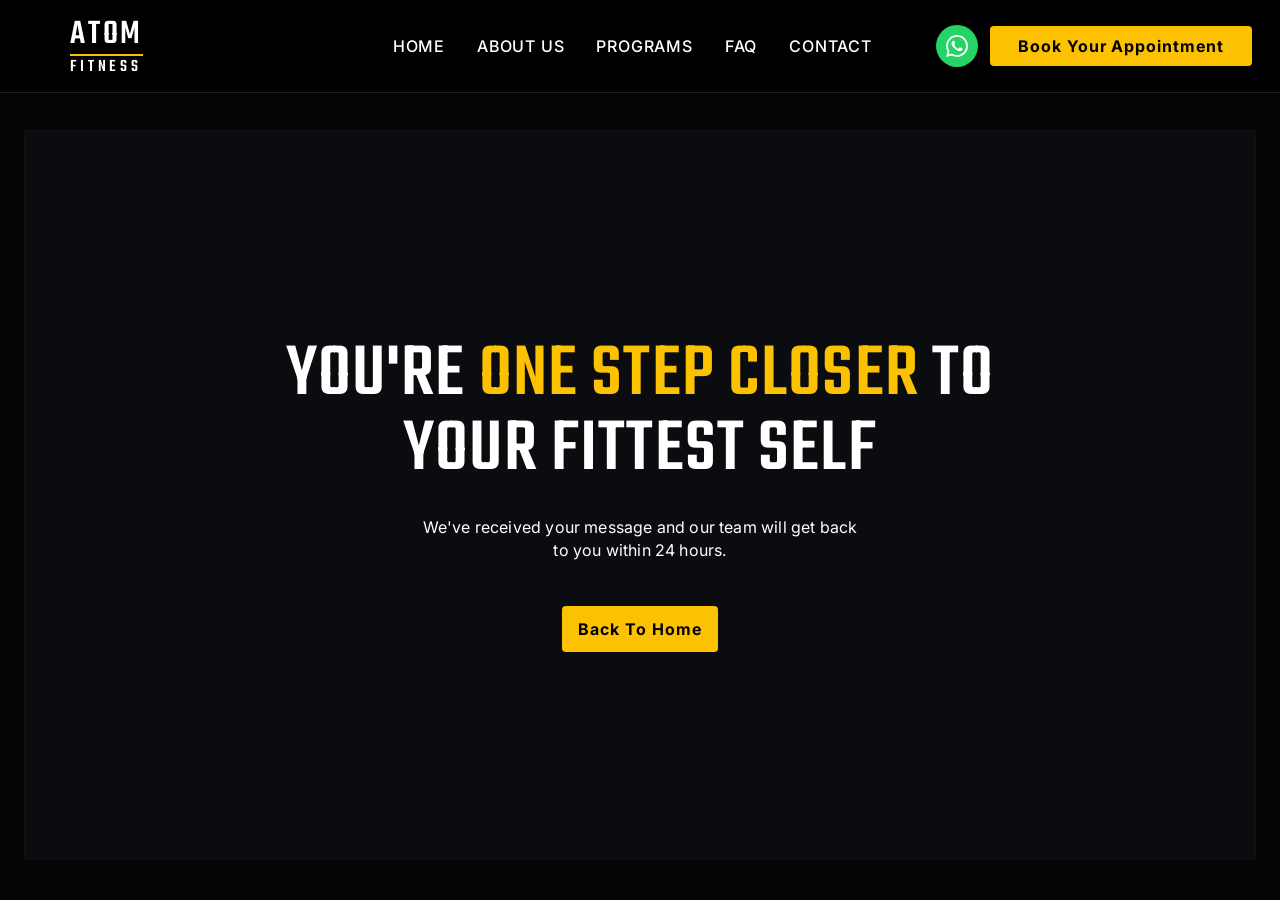
==== thankyou.html @ 92277892 "Initial Atom Fitness website" ====
<!DOCTYPE html>
<html lang="en">
<head>
  <meta charset="UTF-8" />
  <meta name="viewport" content="width=device-width, initial-scale=1, maximum-scale=1, user-scalable=no" />
  <title>Thank You | Atom Fitness</title>
  <link rel="stylesheet" href="style.css" />
  <link rel="icon" type="image/png" href="assets/Logo.png" />
  <link rel="preconnect" href="https://fonts.googleapis.com" />
  <link rel="preconnect" href="https://fonts.gstatic.com" crossorigin />
  <link href="https://fonts.googleapis.com/css2?family=Teko:wght@300;400;500;600;700&family=Inter:wght@300;400;500;600;700&display=swap" rel="stylesheet" />
</head>
<body class="thankyou-page">
  <header id="navbar">
    <div class="nav-inner">
      <a href="index.html#home" class="logo" aria-label="Atom Fitness">
        <span class="logo-atom">ATOM</span>
        <span class="logo-fitness">FITNESS</span>
      </a>

      <nav class="nav-links">
        <a href="index.html#home">Home</a>
        <a href="index.html#about">About Us</a>
        <a href="index.html#programs">Programs</a>
        <a href="index.html#faq">FAQ</a>
        <a href="index.html#contact">Contact</a>
      </nav>

      <div class="nav-actions">
        <a href="https://wa.me/919360424768" class="btn-whatsapp" target="_blank" aria-label="WhatsApp">
          <svg viewBox="0 0 24 24" fill="currentColor" width="22" height="22"><path d="M17.472 14.382c-.297-.149-1.758-.867-2.03-.967-.273-.099-.471-.148-.67.15-.197.297-.767.966-.94 1.164-.173.199-.347.223-.644.075-.297-.15-1.255-.463-2.39-1.475-.883-.788-1.48-1.761-1.653-2.059-.173-.297-.018-.458.13-.606.134-.133.298-.347.446-.52.149-.174.198-.298.298-.497.099-.198.05-.371-.025-.52-.075-.149-.669-1.612-.916-2.207-.242-.579-.487-.5-.669-.51-.173-.008-.371-.01-.57-.01-.198 0-.52.074-.792.372-.272.297-1.04 1.016-1.04 2.479 0 1.462 1.065 2.875 1.213 3.074.149.198 2.096 3.2 5.077 4.487.709.306 1.262.489 1.694.625.712.227 1.36.195 1.871.118.571-.085 1.758-.719 2.006-1.413.248-.694.248-1.289.173-1.413-.074-.124-.272-.198-.57-.347m-5.421 7.403h-.004a9.87 9.87 0 01-5.031-1.378l-.361-.214-3.741.982.998-3.648-.235-.374a9.86 9.86 0 01-1.51-5.26c.001-5.45 4.436-9.884 9.888-9.884 2.64 0 5.122 1.03 6.988 2.898a9.825 9.825 0 012.893 6.994c-.003 5.45-4.437 9.884-9.885 9.884m8.413-18.297A11.815 11.815 0 0012.05 0C5.495 0 .16 5.335.157 11.892c0 2.096.547 4.142 1.588 5.945L.057 24l6.305-1.654a11.882 11.882 0 005.683 1.448h.005c6.554 0 11.89-5.335 11.893-11.893a11.821 11.821 0 00-3.48-8.413z"/></svg>
        </a>
        <a href="index.html#contact" class="btn-primary">Book Your Appointment</a>
      </div>
    </div>
  </header>

  <main class="thankyou-wrap">
    <section class="thankyou-card">
      <h1 class="thankyou-title">
        YOU'RE <span class="accent">ONE STEP CLOSER</span> TO<br />
        YOUR FITTEST SELF
      </h1>
      <p class="thankyou-sub">
        We've received your message and our team will get back<br />
        to you within 24 hours.
      </p>
      <a href="index.html#home" class="btn-primary thankyou-btn">Back To Home</a>
    </section>
  </main>
</body>
</html>
---- style.css ----
/* ============================================================
   CSS RESET & VARIABLES
============================================================ */
*, *::before, *::after { box-sizing: border-box; margin: 0; padding: 0; }

:root {
  --primary:    #000000;
  --secondary:  #FCC201;
  --white:      #ffffff;
  --grey:       #b0b0b0;
  --dark-card:  #111111;
  --dark-card2: #1a1a1a;
  --font:       'Teko', sans-serif;
  --font-body:  'Inter', system-ui, -apple-system, Segoe UI, Roboto, Helvetica, Arial, sans-serif;
  --transition: 0.35s cubic-bezier(.4,0,.2,1);
  --radius:     4px;
}

html { scroll-behavior: smooth; }

body {
  font-family: var(--font-body);
  background: var(--primary);
  color: var(--white);
  overflow-x: hidden;
  font-size: 18px;
  line-height: 1.5;
  letter-spacing: 0.01em;
}
.logo-atom,
.logo-fitness,
h1, h2, h3, h4, h5, h6,
.section-title,
.hero-title,
.program-card h3,
.why-card h4,
.form-box h3,
.footer-links h5,
.footer-contact h5,
.footer-social h5 {
  font-family: var(--font);
  font-weight: 500 !important;
}


img { display: block; width: 100%; height: 100%; object-fit: cover; }

a { text-decoration: none; color: inherit; }

/* ============================================================
   UTILITY
============================================================ */
.container {
  max-width: 1400px;
  margin: 0 auto;
  padding: 0 24px;
}

/* Keep FAQ and Reviews at the previous section width */
.section-faq .container,
.section-testimonials .container {
  max-width: 1200px;
}

/* Match section content start with logo alignment in header */
@media (min-width: 1024px) {
  .container { padding-left: 140px; padding-right: 28px; } /* 160 - 20 logo shift */
}
@media (min-width: 1280px) {
  .container { padding-left: 70px; padding-right: 28px; }  /* 200 - 130 logo shift */
}

.section-pad { padding: 100px 0; }

.accent { color: var(--secondary); }

.center { text-align: center; }

.mt-24 { margin-top: 24px; display: inline-block; }
.mt-48 { margin-top: 48px; }

.section-title {
  font-size: 66px;
  font-weight: 400;
  line-height: 62px;
  letter-spacing: 0.02em;
  text-transform: uppercase;
  margin-bottom: 32px;
}

.body-text {
  font-size: 1.1rem;
  color: var(--white);
  line-height: 1.7;
  margin-bottom: 28px;
  font-weight: 300;
}

.sub-center {
  font-size: 1.1rem;
  color: var(--white);
  text-align: center;
  max-width: 540px;
  margin: 0 auto 56px;
}

/* ============================================================
   BUTTONS
============================================================ */
.btn-primary {
  display: inline-flex;
  align-items: center;
  justify-content: center;
  background: var(--secondary);
  color: var(--primary);
  font-family: var(--font-body);
  font-size: 1rem;
  font-weight: 700;
  letter-spacing: 0.06em;
  padding: 12px 28px;
  border-radius: var(--radius);
  border: none;
  cursor: pointer;
  transition: background var(--transition), transform var(--transition), box-shadow var(--transition);
  text-transform: none;
  line-height: 1;
  white-space: nowrap;
  text-transform: none;
}
.btn-primary:hover {
  background: #e6ac00;
  transform: translateY(-2px);
  box-shadow: 0 8px 24px rgba(252,194,1,.35);
}

.btn-dark {
  display: inline-flex;
  align-items: center;
  justify-content: center;
  background: var(--primary);
  color: var(--white);
  font-family: var(--font-body);
  font-size: 1rem;
  font-weight: 600;
  letter-spacing: 0.04em;
  padding: 12px 24px;
  border-radius: var(--radius);
  border: 2px solid var(--white);
  cursor: pointer;
  transition: all var(--transition);
  text-transform: none;
  line-height: 1;
  white-space: nowrap;
  text-transform: none;
}
.btn-dark:hover {
  background: var(--white);
  color: var(--primary);
}

.w-full { width: 100%; text-align: center; }

/* ============================================================
   FLOATING BUTTONS
============================================================ */
.float-btn {
  position: fixed;
  bottom: 24px;
  width: 52px;
  height: 52px;
  border-radius: 50%;
  background: var(--secondary);
  color: var(--primary);
  display: flex;
  align-items: center;
  justify-content: center;
  z-index: 999;
  transition: transform var(--transition), box-shadow var(--transition);
  box-shadow: 0 4px 16px rgba(252,194,1,.4);
}
.float-btn:hover { transform: scale(1.12); box-shadow: 0 8px 28px rgba(252,194,1,.5); }
.float-left  { left: 28px; }
.float-right { right: 28px; }

/* ============================================================
   NAV
============================================================ */
#navbar {
  position: fixed;
  top: 0; left: 0; right: 0;
  z-index: 200;
  background: var(--primary);
  border-bottom: 1px solid #1f1f1f;
  transition: box-shadow var(--transition);
}
#navbar.scrolled { box-shadow: 0 4px 24px rgba(0,0,0,.7); }

.nav-inner {
  display: flex;
  align-items: center;
  gap: 40px;
  padding: 0 28px;
  height: 92px;
  max-width: 1400px;
  margin: 0 auto;
}

/* Align logo with hero content on larger screens */
@media (min-width: 1024px) {
  .nav-inner { padding-left: 160px; padding-right: 28px; }
  .logo { margin-left: -20px; } /* nudge logo slightly left */
}
@media (min-width: 1280px) {
  .nav-inner { padding-left: 200px; padding-right: 28px; }
  .logo { margin-left: -130px; } /* a touch more on large screens */
}

/* Logo */
.logo {
  display: flex;
  flex-direction: column;
  line-height: 1;
  gap: 0;
}
.logo-atom {
  font-size: 2.2rem;
  font-weight: 500;
  letter-spacing: 0.08em;
  color: var(--white);
  position: relative;
}
.logo-atom::after {
  content: '';
  display: block;
  height: 2px;
  background: var(--secondary);
  margin-top: 2px;
}
.logo-fitness {
  font-size: 1.1rem;
  font-weight: 500;
  letter-spacing: 0.22em;
  color: var(--white);
  margin-top: 2px;
}

/* Nav links */
.nav-links {
  display: flex;
  gap: 32px;
  margin-left: auto;
}
.nav-links a {
  font-size: 1rem;
  font-weight: 500;
  letter-spacing: 0.05em;
  color: var(--white);
  text-transform: uppercase;
  transition: color var(--transition);
  position: relative;
}
.nav-links a::after {
  content: '';
  position: absolute;
  bottom: -3px; left: 0;
  width: 0; height: 2px;
  background: var(--secondary);
  transition: width var(--transition);
}
.nav-links a:hover { color: var(--secondary); }
.nav-links a:hover::after { width: 100%; }

/* Nav actions */
.nav-actions { display: flex; align-items: center; gap: 12px; margin-left: 24px; }

.btn-whatsapp {
  width: 42px; height: 42px;
  background: #25d366;
  color: #fff;
  border-radius: 50%;
  display: flex; align-items: center; justify-content: center;
  transition: transform var(--transition);
}
.btn-whatsapp:hover { transform: scale(1.1); }

/* Hamburger */
.hamburger {
  display: none;
  flex-direction: column;
  gap: 5px;
  cursor: pointer;
  background: none;
  border: none;
  padding: 8px;
  margin-left: auto;
}
.hamburger span {
  display: block;
  width: 26px; height: 2px;
  background: var(--white);
  border-radius: 2px;
  transition: all var(--transition);
}

/* Mobile menu */
.mobile-menu {
  display: none;
  flex-direction: column;
  background: #0a0a0a;
  padding: 16px 28px 24px;
  gap: 16px;
  border-top: 1px solid #222;
}
.mobile-menu.open { display: flex; }
.mobile-menu a {
  font-size: 1.3rem;
  font-weight: 600;
  letter-spacing: 0.08em;
  text-transform: uppercase;
  color: var(--white);
  transition: color var(--transition);
}
.mobile-menu a:hover { color: var(--secondary); }

/* ============================================================
   SECTION 1 — HERO
============================================================ */
.section-hero {
  position: relative;
  height: 100vh;
  min-height: 600px;
  display: flex;
  align-items: center;
  padding-bottom: 0;
}

.hero-video-wrap {
  position: absolute;
  inset: 0;
  overflow: hidden;
}
.hero-video-wrap video {
  width: 100%; height: 100%;
  object-fit: cover;
}
.hero-overlay {
  position: absolute;
  inset: 0;
  background: linear-gradient(
    120deg,
    rgba(0,0,0,.82) 0%,
    rgba(0,0,0,.55) 55%,
    rgba(0,0,0,.3) 100%
  );
}

.hero-content {
  position: relative;
  z-index: 10;
  padding: 0 24px;
  width: 100%;
  max-width: 1400px;
  margin: 0 auto;
}

.hero-title {
  font-size: clamp(2.8rem, 6vw, 5.5rem);
  font-weight: 400;
  line-height: 1.05;
  letter-spacing: 0.01em;
  text-transform: uppercase;
  margin-bottom: 20px;
}

.hero-sub {
  font-family: var(--font-body);
}

.hero-sub {
  font-size: 1.2rem;
  color: var(--white);
  font-weight: 300;
  margin-bottom: 36px;
  line-height: 1.6;
}

/* Desktop hero alignment to match design */
@media (min-width: 1024px) {
  .hero-content { padding-left: 140px; padding-right: 28px; }
}
@media (min-width: 1280px) {
  .hero-content { padding-left: 70px; padding-right: 28px; }
}

/* Hero animations */
.animate-up {
  opacity: 0;
  transform: translateY(36px);
  animation: fadeUp 0.8s forwards;
}
.delay-1 { animation-delay: 0.25s; }
.delay-2 { animation-delay: 0.5s; }

@keyframes fadeUp {
  to { opacity: 1; transform: none; }
}

/* ============================================================
   SECTION 2 — TICKER
============================================================ */
.section-ticker {
  background: var(--secondary);
  overflow: hidden;
  padding: 18px 0;
}

.ticker-track { overflow: hidden; }

.ticker-inner {
  display: flex;
  align-items: center;
  gap: 48px;
  white-space: nowrap;
  animation: ticker 4s linear infinite;
}

.ticker-inner span {
  font-family: var(--font);
  font-size: 2.4rem;
  font-weight: 600;
  letter-spacing: 0.12em;
  text-transform: uppercase;
  color: transparent;
  -webkit-text-stroke: 1px #231f1f;
  text-stroke: 1px #231f1f;
  flex-shrink: 0;
}

.ticker-dot { color: var(--primary) !important; font-size: 1rem !important; }

@keyframes ticker {
  from { transform: translateX(0); }
  to   { transform: translateX(-50%); }
}

.ticker-track:hover .ticker-inner { animation-play-state: paused; }

/* ============================================================
   SECTION 3 — ABOUT
============================================================ */
.about-grid {
  display: grid;
  grid-template-columns: 524px 1fr;
  gap: 64px;
  align-items: stretch;
}

.img-grid-4 {
  display: grid;
  grid-template-columns: 1fr 1fr;
  gap: 14px;
}

.img-grid-4 img {
  border-radius: var(--radius);
  aspect-ratio: 23/25; /* ~321x350 look from design */
  transition: transform 0.4s ease;
}
.img-grid-4 img:hover { transform: scale(1.03) translateY(var(--y, 0)); }

.section-about .section-title {
  font-size: 68px;
  line-height: 64px;
  margin-bottom: 12px;
}
.section-about .body-text { margin-bottom: 16px; }
.about-text {
  max-width: 640px;
  display: flex;
  flex-direction: column;
  justify-content: center;
}
.section-about .heading-line { display: block; }
.section-about .heading-line { white-space: nowrap; }
.section-about .about-btn {
  width: 250px;
  height: 64px;
  padding: 0 28px;
  text-transform: none;
  font-size: 1.15rem;
  font-weight: 600;
  letter-spacing: 0.02em;
  line-height: 1;
}

/* Zig-zag offsets for image grid */
.img-grid-4 img:nth-child(1) { --y: -20px; transform: translateY(-20px); }
.img-grid-4 img:nth-child(2) { --y: 40px;  transform: translateY(40px); }
.img-grid-4 img:nth-child(3) { --y: 10px;  transform: translateY(10px); }
.img-grid-4 img:nth-child(4) { --y: 60px;  transform: translateY(60px); }

.check-list {
  list-style: none;
  display: flex;
  flex-direction: column;
  gap: 20px;
  margin-bottom: 8px;
}

.check-list li {
  display: flex;
  gap: 14px;
  align-items: flex-start;
}

.check-icon {
  flex-shrink: 0;
  width: 24px; height: 24px;
  background: transparent;
  color: var(--primary);
  border-radius: 0;
  display: flex; align-items: center; justify-content: center;
  margin-top: 2px;
}
.check-icon img {
  width: 100%;
  height: 100%;
  object-fit: contain;
}

.check-list strong {
  display: block;
  font-size: calc(1.1rem + 2px);
  font-weight: 500;
  margin-bottom: 4px;
  letter-spacing: 0.015em;
}

.check-list p {
  font-size: calc(0.95rem + 2px);
  color: var(--grey);
  font-weight: 300;
  line-height: 1.5;
}

/* ============================================================
   SECTION 4 — PROGRAMS
============================================================ */
.section-programs { background: #080808; }

.programs-grid {
  display: grid;
  grid-template-columns: repeat(3, 1fr);
  gap: 28px;
  margin-top: 48px;
}

.program-card {
  background: var(--dark-card);
  border-radius: 0;
  overflow: hidden;
  transition: box-shadow var(--transition);
  cursor: pointer;
  position: relative;
}
.program-card:hover {
  box-shadow: 0 12px 40px rgba(252,194,1,.15);
}

.program-img {
  position: relative;
  aspect-ratio: 4/3;
  overflow: hidden;
}
.program-img img { transition: none; }

.card-hover-line {
  display: none;
}

.program-card h3 {
  font-size: 24px;
  font-weight: 400;
  line-height: 30px;
  letter-spacing: 0.03em;
  text-transform: uppercase;
  padding: 18px 20px 6px;
  transition: color var(--transition);
}
.section-programs .heading-line {
  display: block;
  white-space: nowrap;
}
.program-card:hover h3,
.program-img:hover ~ h3 { color: var(--secondary); }
.program-card p {
  font-size: 0.95rem;
  color: var(--white);
  padding: 0 20px 20px;
  font-weight: 300;
  line-height: 1.5;
}

/* ============================================================
   SECTION 5 — WHY CHOOSE
============================================================ */
.why-grid {
  display: grid;
  grid-template-columns: repeat(3, 1fr);
  gap: 0;
  margin-top: 16px;
  border: none;
}

.why-card {
  padding: 40px 32px;
  border: none;
  border-left: 1px solid #2a2a2a;
  transition: color var(--transition), border-color var(--transition);
  position: relative;
  background: transparent;
}

.why-icon {
  color: #555;
  margin-bottom: 16px;
  transition: color var(--transition);
}
.why-icon img {
  width: 30px;
  height: 30px;
  object-fit: contain;
  opacity: 0.65;
  filter: brightness(0) invert(1);
  transition: opacity var(--transition), transform var(--transition);
}

.why-card h4 {
  font-size: 24px;
  font-weight: 400;
  line-height: 28px;
  letter-spacing: 0.025em;
  text-transform: uppercase;
  margin-bottom: 10px;
  color: #5f5f5f;
  transition: color var(--transition);
}

.why-card p {
  font-size: 0.95rem;
  color: #666;
  font-weight: 300;
  line-height: 1.5;
  transition: color var(--transition);
}

.why-card.active {
  background: transparent;
  border-left-color: var(--secondary);
}
.why-card.active .why-icon { color: var(--secondary); }
.why-card.active h4 { color: var(--secondary); }
.why-card.active p { color: var(--white); }

.why-card.active .why-icon img { opacity: 1; transform: scale(1.03); }

/* ============================================================
   SECTION 6 — TESTIMONIALS
============================================================ */
.section-testimonials { background: #050505; }
.section-testimonials .section-title { line-height: 48px; }

.testimonial-slider {
  position: relative;
  overflow: hidden;
  margin-top: 16px;
}

.testimonial-track {
  display: flex;
  transition: transform 0.55s cubic-bezier(.4,0,.2,1);
}

.testimonial-card {
  min-width: 100%;
  background: var(--dark-card);
  border-radius: 0;
  padding: 56px 64px;
  border: 1px solid #1e1e1e;
}

.review-text {
  font-family: var(--font-body);
  font-size: 1.1rem;
  font-weight: 400;
  line-height: 1.75;
  color: var(--white);
  margin-bottom: 36px;
  font-style: normal;
}

.reviewer { border-top: 1px solid #2a2a2a; padding-top: 24px; }

.reviewer strong {
  display: block;
  font-size: 1.1rem;
  font-weight: 700;
  margin-bottom: 4px;
}

.stars { color: var(--secondary); font-size: 1.2rem; letter-spacing: 2px; }

.slider-controls {
  display: flex;
  align-items: center;
  justify-content: center;
  gap: 16px;
  margin-top: 28px;
}

.slider-btn {
  width: 44px; height: 44px;
  border-radius: 50%;
  border: 1px solid #333;
  background: none;
  color: var(--white);
  font-size: 1.5rem;
  text-transform: none;
  cursor: pointer;
  display: flex; align-items: center; justify-content: center;
  transition: all var(--transition);
}
.slider-btn:hover { border-color: var(--secondary); color: var(--secondary); }

.slider-dots { display: flex; gap: 8px; }

.dot {
  width: 8px; height: 8px;
  border-radius: 50%;
  background: #333;
  cursor: pointer;
  transition: background var(--transition), transform var(--transition);
}
.dot.active { background: var(--secondary); transform: scale(1.3); }

/* ============================================================
   SECTION 7 — GALLERY
============================================================ */
.gallery-grid {
  display: grid;
  grid-template-columns: repeat(3, 1fr);
  gap: 12px;
  margin-top: 40px;
}

.gallery-item {
  position: relative;
  aspect-ratio: 4/3;
  overflow: hidden;
  border-radius: 0;
  cursor: pointer;
}

.gallery-item img {
  transition: none;
}

.gallery-label {
  position: absolute;
  bottom: 0; left: 0; right: 0;
  background: linear-gradient(transparent, rgba(0,0,0,.82));
  padding: 32px 16px 14px;
  font-size: 1rem;
  font-weight: 600;
  letter-spacing: 0.06em;
  text-transform: uppercase;
  opacity: 1;
  transform: none;
  transition: none;
}

/* ============================================================
   SECTION 8 — FAQ
============================================================ */
.faq-wrap {
  display: grid;
  grid-template-columns: 380px 1fr;
  gap: 80px;
  align-items: start;
  border: 1px solid #2a2a2a;
  border-radius: var(--radius);
  padding: 28px;
}

.faq-item {
  border: 1px solid #1e1e1e;
  border-radius: 0;
  overflow: hidden;
  margin-bottom: 12px;
  transition: border-color var(--transition);
}
.faq-item.open { border-color: var(--secondary); }

.faq-question {
  width: 100%;
  background: var(--dark-card);
  color: var(--white);
  font-family: var(--font-body);
  font-size: 1.05rem;
  font-weight: 600;
  letter-spacing: 0.03em;
  padding: 20px 24px;
  border: none;
  cursor: pointer;
  text-align: left;
  display: flex;
  justify-content: space-between;
  align-items: center;
  transition: color var(--transition), background var(--transition);
}
.faq-item.open .faq-question { color: var(--secondary); background: #111; }

.faq-icon {
  font-size: 1.4rem;
  transition: transform var(--transition);
  flex-shrink: 0;
  margin-left: 16px;
}
.faq-item.open .faq-icon { transform: rotate(45deg); }

.faq-answer {
  max-height: 0;
  overflow: hidden;
  transition: max-height 0.4s ease, padding 0.3s ease;
  background: #0d0d0d;
}
.faq-item.open .faq-answer { max-height: 200px; }

.faq-answer p {
  padding: 16px 24px 20px;
  color: var(--white);
  font-size: 1rem;
  font-weight: 300;
  line-height: 1.6;
}

/* ============================================================
   SECTION 9 — MAP
============================================================ */
.map-grid {
  display: grid;
  grid-template-columns: 1fr 1fr;
  gap: 64px;
  align-items: center;
}
.section-map .heading-line {
  display: block;
  white-space: nowrap;
}

.map-embed {
  height: 480px;
  border-radius: 0;
  overflow: hidden;
  border: 1px solid #1e1e1e;
}
.map-embed iframe { height: 100%; }

.contact-details {
  list-style: none;
  display: flex;
  flex-direction: column;
  gap: 20px;
  margin-bottom: 8px;
}

.contact-details li {
  display: flex;
  gap: 14px;
  align-items: flex-start;
  color: var(--grey);
  font-size: 1rem;
  font-weight: 300;
  line-height: 1.55;
}

.ci-icon {
  flex-shrink: 0;
  width: 32px; height: 32px;
  background: var(--secondary);
  color: var(--primary);
  border-radius: 50%;
  display: flex; align-items: center; justify-content: center;
  margin-top: 2px;
}

/* ============================================================
   SECTION 10 — CONTACT / FORM
============================================================ */
.section-contact { background: #060606; }
.section-contact,
.section-contact h2,
.section-contact h3,
.section-contact h4,
.section-contact p,
.section-contact label,
.section-contact strong,
.section-contact a,
.section-contact button,
.section-contact input,
.section-contact select {
  font-family: var(--font-body);
}
.section-contact .section-title {
  font-family: var(--font);
  line-height: 52px;
}

.contact-grid {
  display: grid;
  grid-template-columns: 1fr 1.3fr;
  gap: 40px;
  margin-top: 16px;
}

.contact-left {
  display: flex;
  flex-direction: column;
}

/* Call box */
.call-box {
  background: var(--secondary);
  border-radius: 0;
  padding: 68px 36px 70px;
  color: var(--primary);
}
.section-contact .btn-dark { border: none; }

.call-box h3 {
  font-size: 1.6rem;
  font-weight: 700;
  margin-bottom: 12px;
  letter-spacing: 0.04em;
}
.call-box p {
  font-size: 1rem;
  font-weight: 400;
  margin-bottom: 28px;
  line-height: 1.55;
  color: var(--white);
}

.call-box-location {
  margin-top: 0;
  background: transparent;
  padding: 34px 0 0;
  border-top: none;
}
.call-box-location h4 {
  font-size: 1.6rem;
  font-weight: 700;
  margin-bottom: 14px;
  letter-spacing: 0.01em;
  color: var(--white);
}

.loc-row {
  display: flex;
  gap: 12px;
  align-items: flex-start;
}
.loc-row .ci-icon {
  width: 38px;
  height: 38px;
  border-radius: 0;
  background: var(--secondary);
  color: var(--white);
  flex-shrink: 0;
}
.loc-row strong {
  display: block;
  font-size: 1.1rem;
  line-height: 1.1;
  margin-bottom: 6px;
  color: var(--white);
}
.loc-row p {
  font-size: 1rem;
  color: var(--white);
  line-height: 1.55;
  max-width: 520px;
}

/* Form box */
.form-box {
  background: var(--dark-card);
  border-radius: 0;
  padding: 48px 40px;
  border: 1px solid #1e1e1e;
}

.form-box h3 {
  font-size: 24px;
  font-weight: 400;
  line-height: 28px;
  margin-bottom: 8px;
  letter-spacing: 0.02em;
}
.form-box > p {
  font-size: 1rem;
  color: var(--white);
  margin-bottom: 32px;
  font-weight: 300;
}

.form-inner { display: flex; flex-direction: column; gap: 20px; }

.field-group { display: flex; flex-direction: column; gap: 6px; }

.field-group label {
  font-size: 0.95rem;
  font-weight: 600;
  letter-spacing: 0.04em;
  color: rgba(255,255,255,.85);
}

.field-group input,
.field-group select {
  background: #1a1a1a;
  border: 1px solid #2a2a2a;
  border-radius: var(--radius);
  color: var(--white);
  font-family: var(--font-body);
  font-size: 1rem;
  padding: 14px 18px;
  outline: none;
  transition: border-color var(--transition);
  appearance: none;
  -webkit-appearance: none;
}
.field-group input::placeholder,
.field-group select,
.field-group select option {
  font-family: var(--font-body);
}
.field-group input::placeholder { color: #555; }
.field-group input:focus,
.field-group select:focus { border-color: var(--secondary); }

.field-group select {
  background-image: url("data:image/svg+xml,%3Csvg xmlns='http://www.w3.org/2000/svg' width='16' height='16' viewBox='0 0 24 24' fill='%23888'%3E%3Cpath d='M7 10l5 5 5-5z'/%3E%3C/svg%3E");
  background-repeat: no-repeat;
  background-position: right 16px center;
  padding-right: 44px;
  cursor: pointer;
}
.field-group select option { background: #1a1a1a; }

.section-contact #submitBtn {
  height: 52px;
  padding: 0 20px;
  font-size: 0.95rem;
  align-self: flex-start;
  width: auto;
}

/* Success state */
.form-success {
  text-align: center;
  padding: 40px 0;
}
.success-icon {
  width: 64px; height: 64px;
  border-radius: 50%;
  background: var(--secondary);
  color: var(--primary);
  font-size: 2rem;
  display: flex; align-items: center; justify-content: center;
  margin: 0 auto 20px;
}
.form-success h4 { font-size: 1.4rem; font-weight: 700; margin-bottom: 10px; }
.form-success p { color: var(--white); font-size: 1rem; font-weight: 300; }

/* ============================================================
   FOOTER
============================================================ */
.footer {
  background: #050505;
  border-top: 1px solid #1a1a1a;
  padding: 56px 0 0;
}

.footer-grid {
  display: grid;
  grid-template-columns: 2.2fr 1fr 1.25fr 1fr;
  gap: 72px;
  padding-bottom: 72px;
}

.footer-logo {
  display: inline-flex;
  width: 175px;
  margin-bottom: 26px;
}
.footer-logo img {
  width: 100%;
  height: auto;
  object-fit: contain;
}
.footer-brand p {
  font-size: 0.88rem;
  color: var(--white);
  font-weight: 400;
  line-height: 1.55;
  max-width: 430px;
}

.footer-links,
.footer-contact,
.footer-social {
  display: flex;
  flex-direction: column;
  gap: 10px;
}

.footer-links h5,
.footer-contact h5,
.footer-social h5 {
  font-family: var(--font-body);
  font-size: 0.95rem;
  font-weight: 700;
  letter-spacing: 0;
  text-transform: none;
  margin-bottom: 10px;
  color: var(--white);
}

.footer-links a,
.footer-social a {
  font-size: 0.88rem;
  color: var(--white);
  font-weight: 400;
  transition: color var(--transition);
}
.footer-links a:hover,
.footer-social a:hover { color: var(--secondary); }

.footer-contact p {
  font-size: 0.88rem;
  color: var(--white);
  font-weight: 400;
  line-height: 1.45;
}

.footer-contact a,
.loc-row a,
.contact-details a {
  color: inherit;
  text-decoration: none;
}

.footer-bottom {
  border-top: 1px solid #1a1a1a;
  padding: 22px 24px;
  display: flex;
  justify-content: space-between;
  align-items: center;
  font-size: 0.78rem;
  color: var(--white);
  max-width: 1200px;
  margin: 0 auto;
}

/* ============================================================
   THANK YOU PAGE
============================================================ */
.thankyou-page {
  min-height: 100vh;
  background: #050505;
}

.thankyou-wrap {
  max-width: 1400px;
  margin: 0 auto;
  padding: 130px 24px 40px;
}

.thankyou-card {
  min-height: calc(100vh - 170px);
  background: #0b0c10;
  border: 1px solid #111;
  display: flex;
  flex-direction: column;
  align-items: center;
  justify-content: center;
  text-align: center;
  padding: 40px 20px;
}

.thankyou-title {
  font-size: clamp(2.5rem, 6vw, 4.8rem);
  line-height: 0.98;
  letter-spacing: 0.015em;
  margin-bottom: 28px;
}

.thankyou-sub {
  font-family: var(--font-body);
  font-size: 1rem;
  line-height: 1.45;
  color: var(--white);
  margin-bottom: 44px;
}

.thankyou-btn {
  min-width: 140px;
  height: 46px;
  padding: 0 16px;
}

/* ============================================================
   SCROLL REVEAL ANIMATIONS
============================================================ */
.reveal {
  opacity: 0;
  transform: translateY(40px);
  transition: opacity 0.7s ease, transform 0.7s ease;
}
.reveal.visible {
  opacity: 1;
  transform: none;
}
.reveal.delay-1 { transition-delay: 0.15s; }
.reveal.delay-2 { transition-delay: 0.3s; }

/* ============================================================
   RESPONSIVE
============================================================ */
@media (max-width: 1024px) {
  .container { padding: 0 24px; }
  .section-title { font-size: 52px; line-height: 50px; }
  .hero-content { max-width: 760px; padding: 0 24px; }
  .programs-grid { grid-template-columns: repeat(2, 1fr); }
  .footer-grid { grid-template-columns: 1fr 1fr; }
  .faq-wrap { grid-template-columns: 1fr; gap: 40px; }
  .map-grid { grid-template-columns: 1fr; }
  .map-embed { height: 320px; }
  .contact-grid { grid-template-columns: 1fr; }
  .call-box { padding: 44px 28px; }
  .form-box { padding: 40px 28px; }
}

@media (max-width: 860px) {
  .nav-inner { height: 78px; padding: 0 20px; }
  .logo { margin-left: 0 !important; }
  .logo-atom { font-size: 1.7rem; }
  .logo-fitness { font-size: 0.88rem; }
  .nav-links { display: none; }
  .hamburger { display: flex; }
  .nav-actions .btn-whatsapp { display: none; }
  .nav-actions .btn-primary { display: none; }
  .about-grid { grid-template-columns: 1fr; gap: 24px; }
  .about-text { max-width: 100%; }
  .img-grid-4 img:nth-child(1),
  .img-grid-4 img:nth-child(2),
  .img-grid-4 img:nth-child(3),
  .img-grid-4 img:nth-child(4) { --y: 0px; transform: translateY(0); }
  .why-grid { grid-template-columns: repeat(2, 1fr); }
  .section-contact .section-title { line-height: 46px; }
  .call-box-location h4 { font-size: 1.35rem; }
  .loc-row strong { font-size: 1rem; }
  .loc-row p { font-size: 0.95rem; max-width: none; }
  .section-contact #submitBtn { height: 48px; font-size: 0.9rem; }
  .section-pad { padding: 72px 0; }
}

@media (max-width: 600px) {
  .container { padding: 0 16px; }
  .section-title { font-size: 38px; line-height: 40px; }
  .hero-content { padding: 0 16px; }
  .section-hero {
    height: calc(100vh - 78px);
    min-height: 520px;
    align-items: center;
    padding-bottom: 0;
  }
  .hero-title { margin-bottom: 14px; }
  .hero-sub { font-size: 1.05rem; }
  .hero-sub { margin-bottom: 22px; }
  .section-about .section-title {
    font-size: 44px;
    line-height: 46px;
  }
  .img-grid-4 {
    grid-template-columns: 1fr;
    gap: 12px;
  }
  .img-grid-4 img { aspect-ratio: 4/3; }
  .programs-grid { grid-template-columns: 1fr; }
  .gallery-grid { grid-template-columns: 1fr 1fr; }
  .why-grid { grid-template-columns: 1fr; }
  .why-card { padding: 28px 20px; }
  .testimonial-card { padding: 32px 24px; }
  .footer-grid { grid-template-columns: 1fr; }
  .footer-bottom { flex-direction: column; gap: 8px; text-align: center; }
  .call-box { padding: 32px 20px; }
  .form-box { padding: 28px 20px; }
  .section-contact .section-title { line-height: 40px; }
  .float-btn { width: 46px; height: 46px; bottom: 16px; }
  .float-left { left: 16px; }
  .float-right { right: 16px; }
  .thankyou-wrap { padding: 102px 12px 24px; }
  .thankyou-card { min-height: calc(100vh - 130px); }
  .thankyou-title { font-size: clamp(2rem, 9vw, 2.8rem); }
  .thankyou-sub { font-size: 0.95rem; }
}
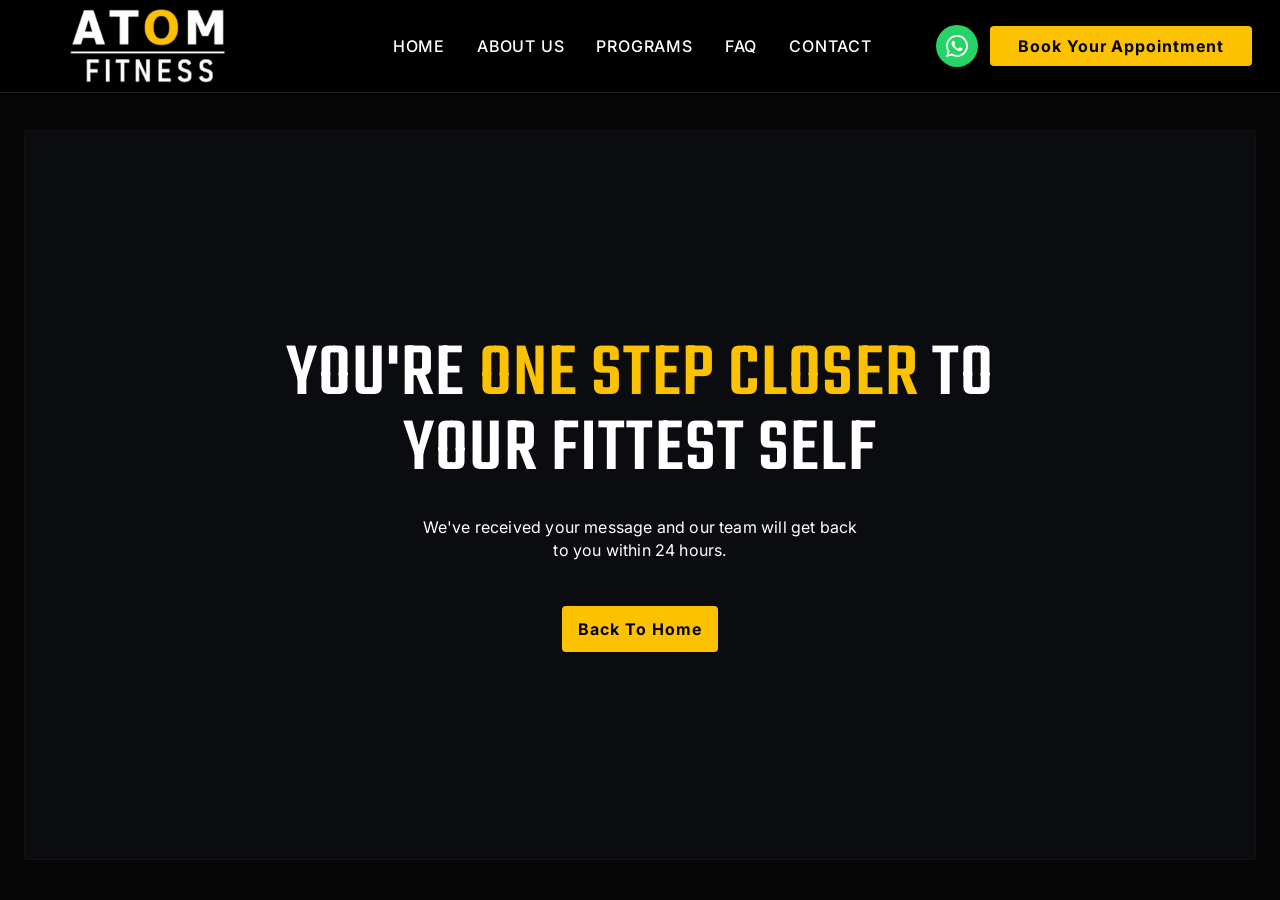
==== commit 95082a36: "Finalize responsive, logo, footer, and contact updates" ====
--- a/thankyou.html
+++ b/thankyou.html
@@ -14,8 +14,7 @@
   <header id="navbar">
     <div class="nav-inner">
       <a href="index.html#home" class="logo" aria-label="Atom Fitness">
-        <span class="logo-atom">ATOM</span>
-        <span class="logo-fitness">FITNESS</span>
+        <img src="assets/Logo.png" alt="Atom Fitness Logo" />
       </a>
 
       <nav class="nav-links">
--- a/style.css
+++ b/style.css
@@ -27,8 +27,6 @@
   line-height: 1.5;
   letter-spacing: 0.01em;
 }
-.logo-atom,
-.logo-fitness,
 h1, h2, h3, h4, h5, h6,
 .section-title,
 .hero-title,
@@ -217,31 +215,14 @@
 
 /* Logo */
 .logo {
-  display: flex;
-  flex-direction: column;
-  line-height: 1;
-  gap: 0;
-}
-.logo-atom {
-  font-size: 2.2rem;
-  font-weight: 500;
-  letter-spacing: 0.08em;
-  color: var(--white);
-  position: relative;
-}
-.logo-atom::after {
-  content: '';
-  display: block;
-  height: 2px;
-  background: var(--secondary);
-  margin-top: 2px;
-}
-.logo-fitness {
-  font-size: 1.1rem;
-  font-weight: 500;
-  letter-spacing: 0.22em;
-  color: var(--white);
-  margin-top: 2px;
+  display: inline-flex;
+  align-items: center;
+  width: 155px;
+}
+.logo img {
+  width: 100%;
+  height: auto;
+  object-fit: contain;
 }
 
 /* Nav links */
@@ -1124,16 +1105,16 @@
   gap: 10px;
 }
 
-.footer-links h5,
-.footer-contact h5,
-.footer-social h5 {
+.footer .footer-links h5,
+.footer .footer-contact h5,
+.footer .footer-social h5 {
   font-family: var(--font-body);
   font-size: 0.95rem;
   font-weight: 700;
   letter-spacing: 0;
   text-transform: none;
   margin-bottom: 10px;
-  color: var(--white);
+  color: var(--secondary) !important;
 }
 
 .footer-links a,
@@ -1254,8 +1235,7 @@
 @media (max-width: 860px) {
   .nav-inner { height: 78px; padding: 0 20px; }
   .logo { margin-left: 0 !important; }
-  .logo-atom { font-size: 1.7rem; }
-  .logo-fitness { font-size: 0.88rem; }
+  .logo { width: 120px; }
   .nav-links { display: none; }
   .hamburger { display: flex; }
   .nav-actions .btn-whatsapp { display: none; }
